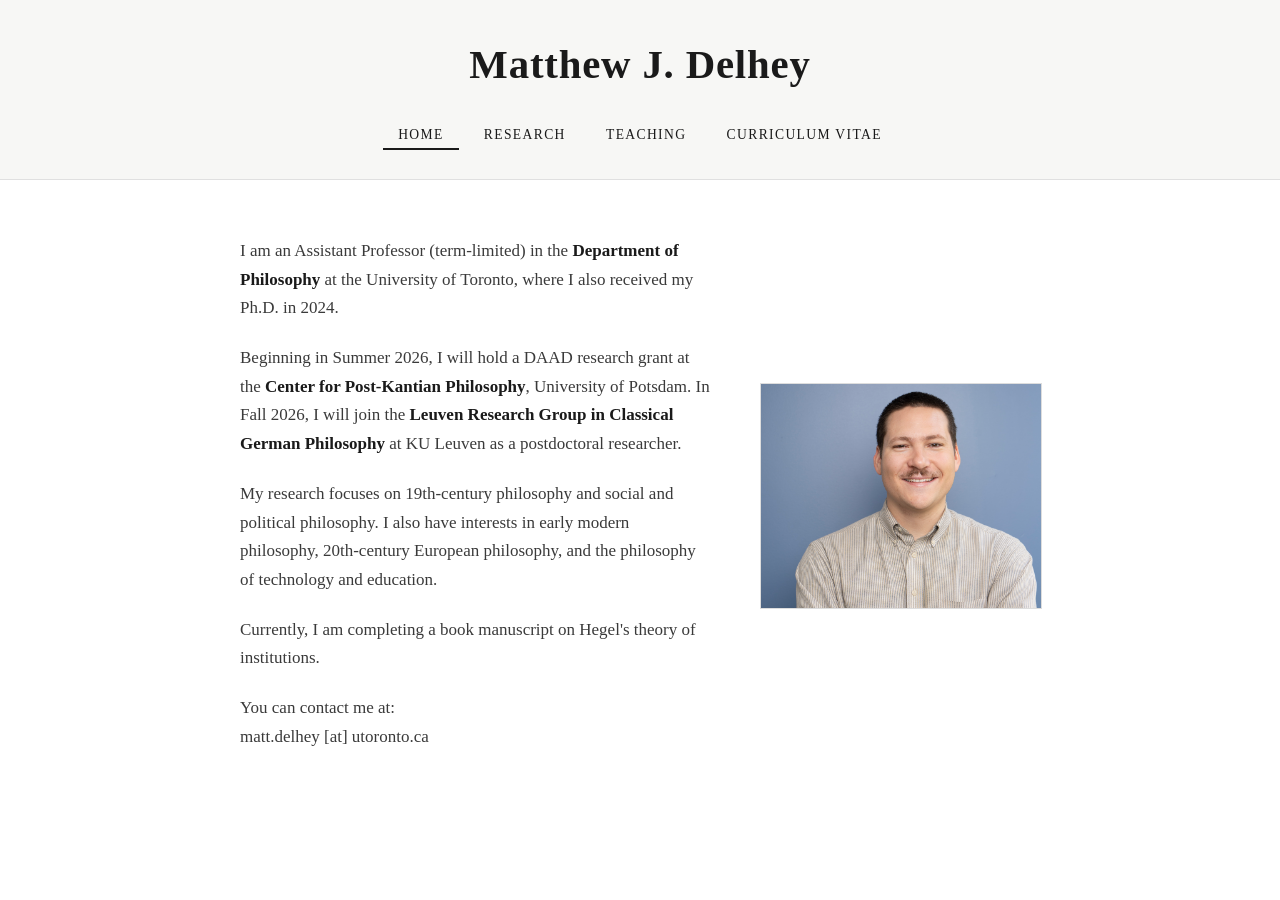
==== index.html @ 92b6ed94 "update daad" ====
<!DOCTYPE html>
<html lang="en">
<head>
    <meta charset="UTF-8">
    <meta name="viewport" content="width=device-width, initial-scale=1.0">
    <title>Matthew J. Delhey - Philosophy</title>
    <link rel="stylesheet" href="style.css">

    <!-- No Favicon -->
    <link rel="icon" href="data:,">

    <!-- Goat Counter -->
    <script data-goatcounter="https://mdelhey.goatcounter.com/count"
            async src="//gc.zgo.at/count.js"></script>

    <!-- Global site tag (gtag.js) - Google Analytics -->
    <script async src="https://www.googletagmanager.com/gtag/js?id=UA-111249008-1"></script>
    <script>
     window.dataLayer = window.dataLayer || [];
     function gtag(){dataLayer.push(arguments);}
     gtag('js', new Date());
     gtag('config', 'UA-111249008-1');
    </script>
</head>
<body>
    <header>
        <div class="header-content">
            <h1><a href=".">Matthew J. Delhey</a></h1>
            <nav>
                <a href="." class="active">Home</a>
                <a href="research">Research</a>
                <a href="teaching">Teaching</a>
                <a href="cv">Curriculum Vitae</a>
                <!-- <a href="misc.html">Miscellanea</a> -->
            </nav>
        </div>
    </header>
    <div class="header-border"></div>

    <main class="container">
        <section class="main-content">


            <p>
                I am an Assistant Professor (term-limited) in the <a
                                                                      href="https://philosophy.utoronto.ca">Department of
                Philosophy</a> at the University of Toronto, where I also
                received my Ph.D. in 2024.
            </p>
            <p>
                Beginning in Summer 2026, I will hold a DAAD research grant at the <a href="https://cpkp.net">Center for Post-Kantian Philosophy</a>, University of Potsdam. In Fall 2026, I will join the <a
                                                                                                                                                                                href="https://hiw.kuleuven.be/cmprpc/lcgp">Leuven Research Group
                in Classical German Philosophy</a> at KU Leuven as a postdoctoral researcher.
            </p>
            <p>
                My research focuses on 19th-century philosophy and social and political philosophy.
                I also have interests in early modern philosophy, 20th-century European philosophy, and the philosophy of technology and education.
                <!-- My research focuses on ethics, moral psychology, and the philosophy of action.
                     I am particularly interested in questions about moral responsibility, practical
                     reasoning, and the relationship between moral judgment and motivation. -->
            </p>
            <p>
                Currently, I am completing a book manuscript on Hegel's theory of institutions.
                                <!-- My current book project examines the role of emotions in ethical deliberation,
                     drawing on both contemporary analytic philosophy and the history of moral philosophy,
                     especially Aristotle and Hume. -->
            </p>

            <p>

                <!-- Before coming to [University Name], I was a Postdoctoral Fellow at [Institution].
                     I have also held visiting positions at [Other Institution]. -->
            </p>

            <p>
                You can contact me at: <br>
                matt.delhey [at] utoronto.ca
            </p>
        </section>

        <aside class="profile-sidebar">
            <img src="profile.jpg" alt="Profile picture of Matthew J. Delhey" class="profile-image">
        </aside>
    </main>


</body>
</html>
---- style.css ----
:root {
    --link-color: #1a1a1a;
    --link-color-hover: #555555;
    --link-color-visited: #1a1a1a;
    --link-color-active: #1a1a1a;
    --link-color-nav: #1a1a1a;
}

/* --- 0. Font --- */
@charset "UTF-8";
/* Import ET Book styles
   adapted from https://github.com/edwardtufte/et-book/blob/gh-pages/et-book.css */

@font-face {
    font-family: "et-book";
    src: url("et-book/et-book-roman-line-figures/et-book-roman-line-figures.eot");
    src: url("et-book/et-book-roman-line-figures/et-book-roman-line-figures.eot?#iefix") format("embedded-opentype"), url("et-book/et-book-roman-line-figures/et-book-roman-line-figures.woff") format("woff"), url("et-book/et-book-roman-line-figures/et-book-roman-line-figures.ttf") format("truetype"), url("et-book/et-book-roman-line-figures/et-book-roman-line-figures.svg#etbookromanosf") format("svg");
    font-weight: normal;
    font-style: normal;
    font-display: swap;
}

@font-face {
    font-family: "et-book";
    src: url("et-book/et-book-display-italic-old-style-figures/et-book-display-italic-old-style-figures.eot");
    src: url("et-book/et-book-display-italic-old-style-figures/et-book-display-italic-old-style-figures.eot?#iefix") format("embedded-opentype"), url("et-book/et-book-display-italic-old-style-figures/et-book-display-italic-old-style-figures.woff") format("woff"), url("et-book/et-book-display-italic-old-style-figures/et-book-display-italic-old-style-figures.ttf") format("truetype"), url("et-book/et-book-display-italic-old-style-figures/et-book-display-italic-old-style-figures.svg#etbookromanosf") format("svg");
    font-weight: normal;
    font-style: italic;
    font-display: swap;
}

@font-face {
    font-family: "et-book";
    src: url("et-book/et-book-bold-line-figures/et-book-bold-line-figures.eot");
    src: url("et-book/et-book-bold-line-figures/et-book-bold-line-figures.eot?#iefix") format("embedded-opentype"), url("et-book/et-book-bold-line-figures/et-book-bold-line-figures.woff") format("woff"), url("et-book/et-book-bold-line-figures/et-book-bold-line-figures.ttf") format("truetype"), url("et-book/et-book-bold-line-figures/et-book-bold-line-figures.svg#etbookromanosf") format("svg");
    font-weight: bold;
    font-style: normal;
    font-display: swap;
}

@font-face {
    font-family: "et-book-roman-old-style";
    src: url("et-book/et-book-roman-old-style-figures/et-book-roman-old-style-figures.eot");
    src: url("et-book/et-book-roman-old-style-figures/et-book-roman-old-style-figures.eot?#iefix") format("embedded-opentype"), url("et-book/et-book-roman-old-style-figures/et-book-roman-old-style-figures.woff") format("woff"), url("et-book/et-book-roman-old-style-figures/et-book-roman-old-style-figures.ttf") format("truetype"), url("et-book/et-book-roman-old-style-figures/et-book-roman-old-style-figures.svg#etbookromanosf") format("svg");
    font-weight: normal;
    font-style: normal;
    font-display: swap;
}

/* --- 1. Global Reset and Basic Typography --- */

body {
    background-color: #ffffff;
    color: #2c2c2c;
    font-family: et-book, Palatino, "Palatino Linotype", "Palatino LT STD", "Book Antiqua", Georgia, serif;
    font-size: 17px;
    margin: 0;
    padding: 0;
    line-height: 1.7;
}

/* --- 2. Navigation and Header --- */

header {
    background-color: #f7f7f5;
    max-width: 100%;
    padding: 30px 20px 15px 20px;
    text-align: center;
}

header .header-content {
    max-width: 1000px;
    margin: 0 auto;
}

/* Full-width border line */
.header-border {
    width: 100%;
    border-bottom: 1px solid #e0e0e0;
}

h1 {
    font-size: 2.4em;
    margin: 0 0 0.5em 0;
    /* font-weight: normal; */
    letter-spacing: 0.02em;
    color: #1a1a1a;
    font-weight: 700;
    /* margin-top: 4rem; */
    /* margin-bottom: 1.5rem; */
    /* font-size: 3.2rem; */
    /* line-height: 1; */
}

h1 a {
    color: inherit;
    font-weight: inherit;
    text-decoration: none;
}

h1 a:hover {
    color: inherit;
}

nav {
    margin-bottom: 15px;
}

nav a {
    color: #4a4a4a;
    text-decoration: none;
    padding: 8px 15px;
    padding-bottom: 6px;
    margin: 0 3px;
    font-weight: normal;
    text-transform: uppercase;
    font-size: 0.8em;
    letter-spacing: 0.1em;
    transition: color 0.2s ease, border-bottom 0.2s ease;
    border-bottom: 2px solid transparent;
}

nav a:visited {
    color: var(--link-color-nav);
    text-decoration: none;
}

nav a:hover {
    color: #000000;
    text-decoration: none;
    border-bottom: 2px solid #1a1a1a;
}

nav a.active {
    color: var(--link-color-nav);
    pointer-events: none;
    border-bottom: 2px solid #1a1a1a;
}

/* --- 3. Layout (The Responsive Part) --- */

/* Container with sidebar (for home page) */
.container {
    max-width: 800px;
    margin: 0 auto;
    padding: 40px 20px;
    display: grid;
    grid-template-columns: 1fr 280px;
    gap: 50px;
    align-items: center;
}

/* Container without sidebar (for other pages) */
.container-full {
    max-width: 800px;
    margin: 0 auto;
    padding: 40px 20px;
}

/* Media Query for Responsiveness on smaller screens */
@media (max-width: 768px) {
    header {
        padding: 20px 15px 10px 15px;
    }

    h1 {
        font-size: 1.8em;
    }

    nav a {
        display: inline-block;
        margin: 5px 3px;
        font-size: 0.75em;
        padding: 6px 10px;
        color: var(--link-color-nav);
    }

    .container {
        grid-template-columns: 1fr;
        gap: 25px;
        padding: 25px 15px;
    }

    .profile-sidebar {
        order: -1;
        text-align: center;
        padding-bottom: 25px;
        border-bottom: 1px solid #e8e8e8;
    }

    .profile-image {
        max-width: 250px;
    }

    .container-full {
        padding: 25px 15px;
    }

    .painting-section {
        padding: 30px 15px;
    }

    .painting-image {
        max-width: 100%;
    }
}

/* --- 4. Profile Sidebar and Image --- */

.profile-sidebar {
    text-align: center;
}

.profile-image {
    width: 100%;
    max-width: 280px;
    height: auto;
    display: block;
    margin: 0 auto;
    border: 1px solid #ddd;
}

/* --- 5. Main Content Styling --- */

.main-content {
    min-width: 0;
}

h2 {
    font-size: 1.4em;
    border-bottom: 1px solid #e0e0e0;
    padding-bottom: 8px;
    margin-top: 0;
    margin-bottom: 20px;
    color: #1a1a1a;
    font-weight: normal;
    letter-spacing: 0.02em;
}

h3 {
    font-size: 1.1em;
    margin-top: 30px;
    margin-bottom: 12px;
    color: #2c2c2c;
    font-weight: bold;
}

p {
    margin-bottom: 1.2em;
    color: #3a3a3a;
}

ul {
    list-style-type: square;
    padding-left: 20px;
}

li {
    margin-bottom: 12px;
}

a {
    color: var(--link-color);
    text-decoration: none;
    font-weight: bold;
    transition: color 0.2s ease;
}

a:link {
    color: var(--link-color);
}

a:visited {
    color: var(--link-color-visited);
}

a:hover {
    color: var(--link-color-hover);
}

a:active {
    color: var(--link-color-active);
}

/* Italics for book/journal titles */
em, i {
    font-style: italic;
}

/* --- 6. CV-Specific Styles --- */

.cv-section {
    margin-bottom: 35px;
}

.cv-entry {
    margin-bottom: 18px;
    padding-left: 18px;
    border-left: 2px solid #e0e0e0;
}

.cv-entry .date {
    color: #666;
    font-size: 0.85em;
    text-transform: uppercase;
    letter-spacing: 0.05em;
}

.cv-entry .title {
    font-weight: bold;
    color: #1a1a1a;
}

.cv-entry .details {
    font-size: 0.95em;
    color: #4a4a4a;
}

/* --- 7. Teaching-Specific Styles --- */

.course-list {
    list-style-type: none;
    padding-left: 0;
}

.course-list li {
    padding: 15px 0;
    border-bottom: 1px solid #e8e8e8;
}

.course-list li:last-child {
    border-bottom: none;
}

.course-number {
    font-weight: bold;
    color: var(--link-color);
}

.course-title {
    font-style: italic;
}

/* --- 8. Publication and Abstract Styles --- */



.publication-list {
    list-style-type: none;
    padding-left: 0;
}

.publication-list > li {
    margin-bottom: 25px;
}

.publication-entry {
    line-height: 1.7;
}

/* .abstract-link { */
/*     color: var(--link-color); */
/*     cursor: pointer; */
/*     text-decoration: none; */
/*     font-weight: bold; */
/*     transition: color 0.2s ease; */
/* } */

/* .abstract-link:hover { */
/*     color: var(--link-color-hover); */
/* } */

.abstract-link {
    color: var(--link-color);
    cursor: pointer;
    text-decoration: none;
    font-weight: bold;
    font-family: inherit;
    font-size: inherit;
    background: none;
    border: none;
    padding: 0;
    margin: 0;
    transition: color 0.2s ease;
    white-space: nowrap;
}

.abstract-link:hover {
    color: var(--link-color-hover);
}

.abstract-text {
    display: none;
    margin: 12px 0 0 0;
    padding: 12px 15px;
    background-color: #fafafa;
    border-left: 2px solid #ddd;
    font-size: 0.9em;
    color: #4a4a4a;
    line-height: 1.6;
}

.abstract-text.show {
    display: block;
}

/* --- 9. Painting Section --- */

.painting-section {
    max-width: 800px;
    margin: 0 auto;
    padding: 50px 20px;
    text-align: center;
    border-top: 1px solid #e8e8e8;
}

.painting-image {
    max-width: 600px;
    width: 100%;
    height: auto;
    display: block;
    margin: 0 auto 20px auto;
    border: 1px solid #ddd;
}

.painting-attribution {
    font-size: 0.75em;
    color: #888;
    font-style: italic;
    line-height: 1.5;
    max-width: 500px;
    margin: 0 auto;
}

.painting-attribution a {
    color: #666;
    text-decoration: none;
    font-weight: normal;
}

.painting-attribution a:hover {
    color: #333;
}

/* --- 10. Footer --- */

footer {
    max-width: 100%;
    margin-top: 0;
    padding: 25px 20px;
    text-align: center;
    font-size: 0.8em;
    color: #888;
    border-top: 1px solid #e8e8e8;
    letter-spacing: 0.03em;
}

footer p {
    margin: 0;
    color: #888;
}
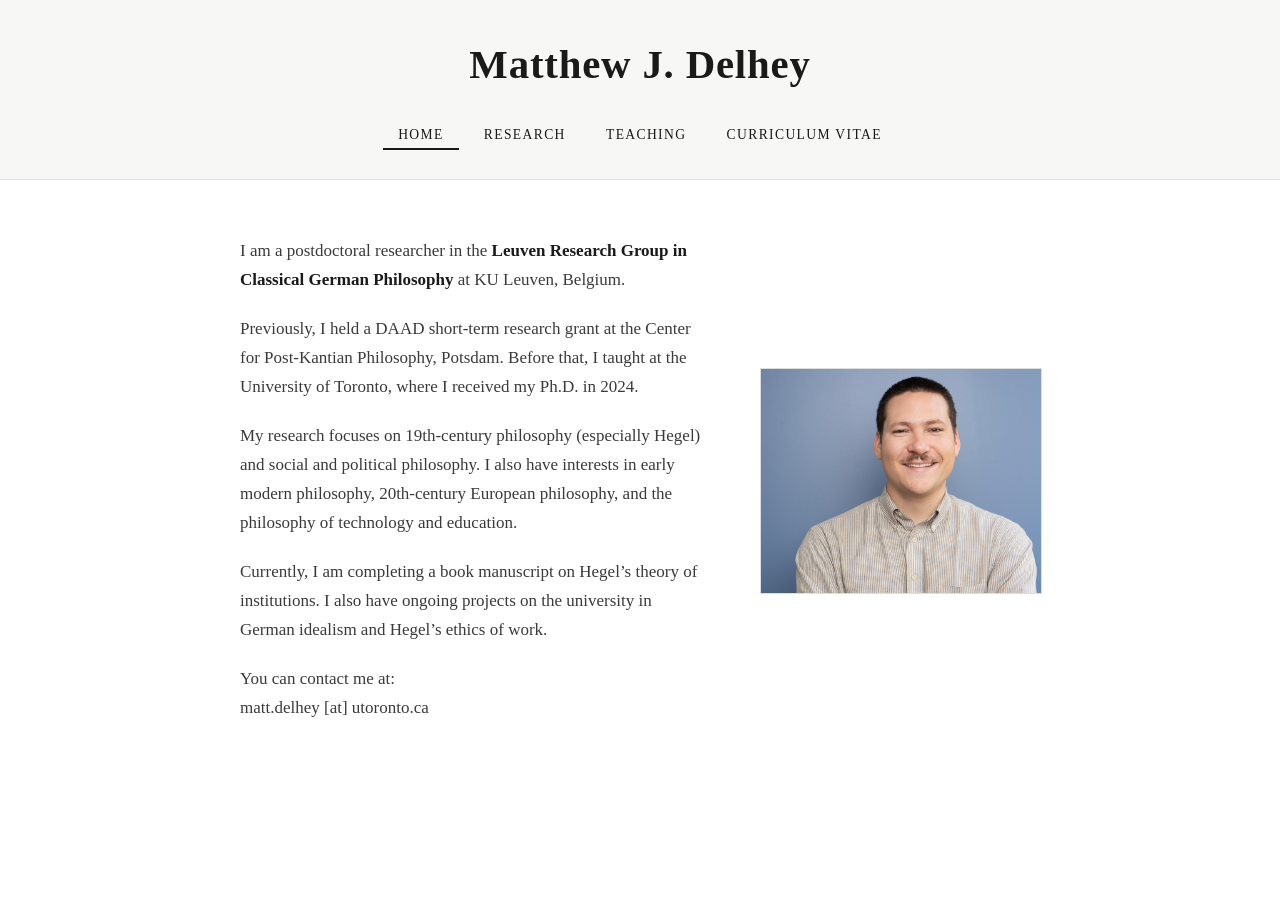
==== commit 05dfa270: "update" ====
--- a/index.html
+++ b/index.html
@@ -42,25 +42,19 @@
 
 
             <p>
-                I am an Assistant Professor (term-limited) in the <a
-                                                                      href="https://philosophy.utoronto.ca">Department of
-                Philosophy</a> at the University of Toronto, where I also
-                received my Ph.D. in 2024.
+                I am a postdoctoral researcher in the <a href="https://hiw.kuleuven.be/cmprpc/lcgp">Leuven Research Group in Classical German Philosophy</a> at KU Leuven, Belgium.
             </p>
             <p>
-                Beginning in Summer 2026, I will hold a DAAD research grant at the <a href="https://cpkp.net">Center for Post-Kantian Philosophy</a>, University of Potsdam. In Fall 2026, I will join the <a
-                                                                                                                                                                                href="https://hiw.kuleuven.be/cmprpc/lcgp">Leuven Research Group
-                in Classical German Philosophy</a> at KU Leuven as a postdoctoral researcher.
+                Previously, I held a DAAD short-term research grant at the Center for Post-Kantian Philosophy, Potsdam. Before that, I taught at the University of Toronto, where I received my Ph.D. in 2024.
             </p>
             <p>
-                My research focuses on 19th-century philosophy and social and political philosophy.
-                I also have interests in early modern philosophy, 20th-century European philosophy, and the philosophy of technology and education.
+                My research focuses on 19th-century philosophy (especially Hegel) and social and political philosophy. I also have interests in early modern philosophy, 20th-century European philosophy, and the philosophy of technology and education.
                 <!-- My research focuses on ethics, moral psychology, and the philosophy of action.
                      I am particularly interested in questions about moral responsibility, practical
                      reasoning, and the relationship between moral judgment and motivation. -->
             </p>
             <p>
-                Currently, I am completing a book manuscript on Hegel's theory of institutions.
+                Currently, I am completing a book manuscript on Hegel’s theory of institutions. I also have ongoing projects on the university in German idealism and Hegel’s ethics of work.
                                 <!-- My current book project examines the role of emotions in ethical deliberation,
                      drawing on both contemporary analytic philosophy and the history of moral philosophy,
                      especially Aristotle and Hume. -->
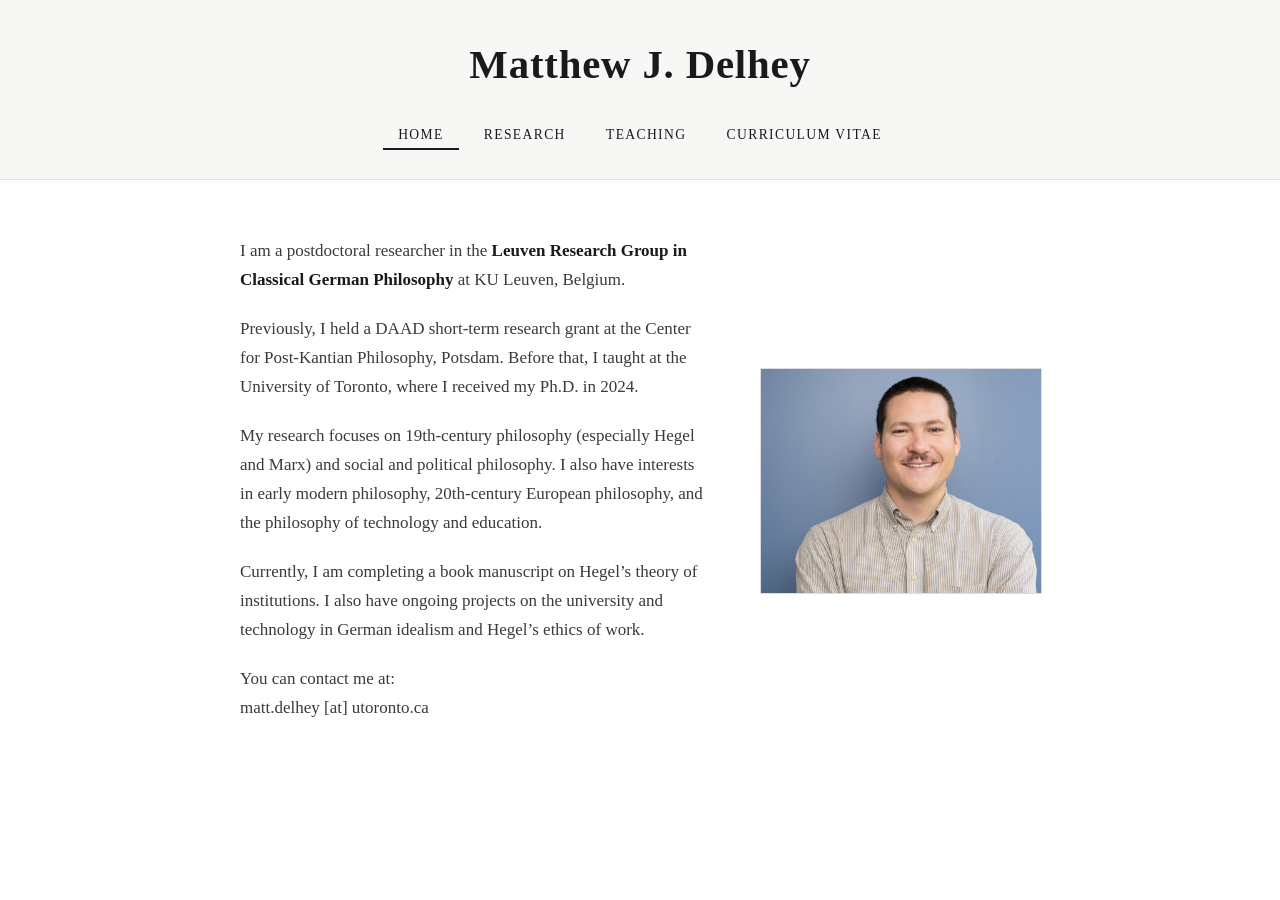
==== commit f002e150: "update index" ====
--- a/index.html
+++ b/index.html
@@ -48,13 +48,13 @@
                 Previously, I held a DAAD short-term research grant at the Center for Post-Kantian Philosophy, Potsdam. Before that, I taught at the University of Toronto, where I received my Ph.D. in 2024.
             </p>
             <p>
-                My research focuses on 19th-century philosophy (especially Hegel) and social and political philosophy. I also have interests in early modern philosophy, 20th-century European philosophy, and the philosophy of technology and education.
+                My research focuses on 19th-century philosophy (especially Hegel and Marx) and social and political philosophy. I also have interests in early modern philosophy, 20th-century European philosophy, and the philosophy of technology and education.
                 <!-- My research focuses on ethics, moral psychology, and the philosophy of action.
                      I am particularly interested in questions about moral responsibility, practical
                      reasoning, and the relationship between moral judgment and motivation. -->
             </p>
             <p>
-                Currently, I am completing a book manuscript on Hegel’s theory of institutions. I also have ongoing projects on the university in German idealism and Hegel’s ethics of work.
+                Currently, I am completing a book manuscript on Hegel’s theory of institutions. I also have ongoing projects on the university and technology in German idealism and Hegel’s ethics of work.
                                 <!-- My current book project examines the role of emotions in ethical deliberation,
                      drawing on both contemporary analytic philosophy and the history of moral philosophy,
                      especially Aristotle and Hume. -->
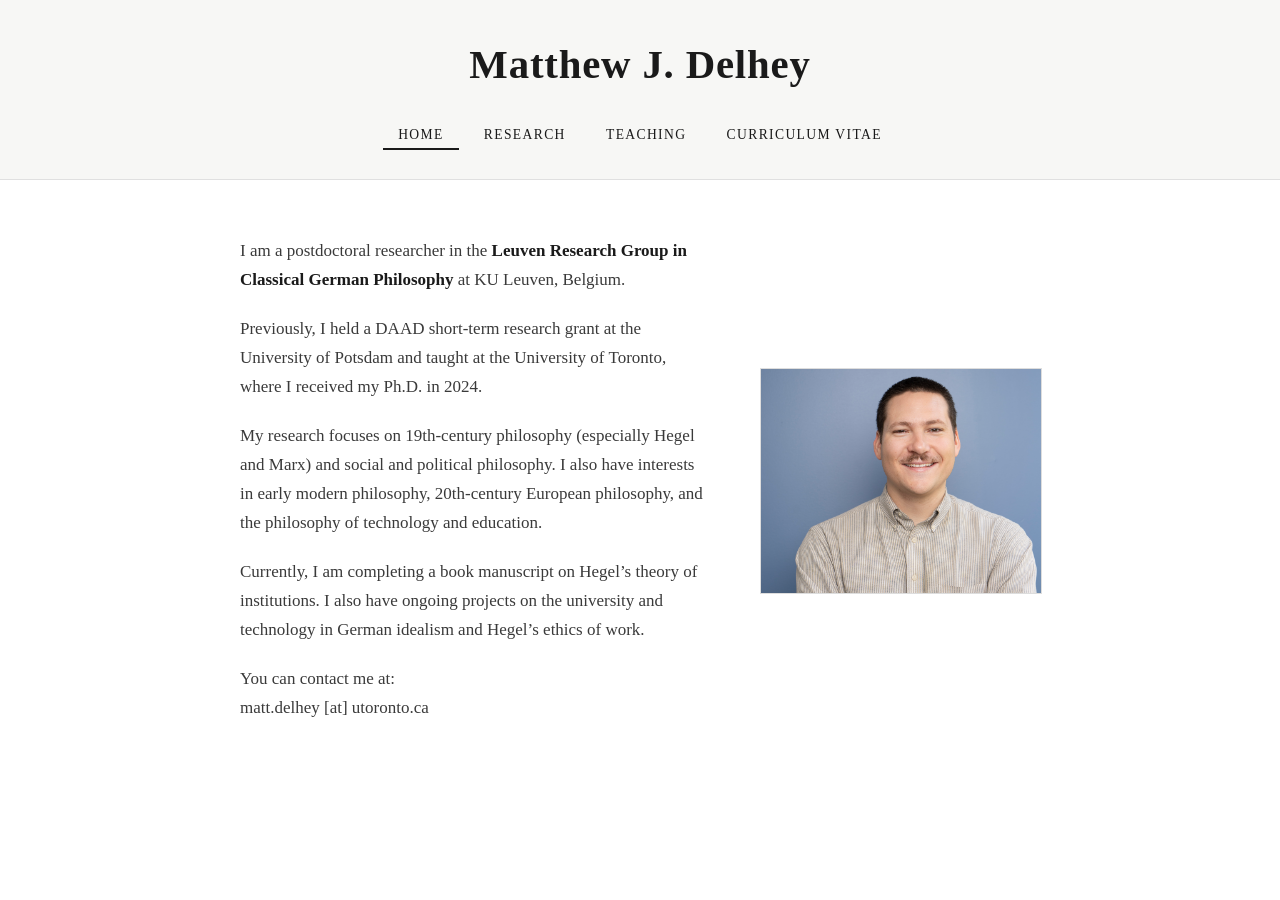
==== commit 1c1e3bf4: "update" ====
--- a/index.html
+++ b/index.html
@@ -45,7 +45,7 @@
                 I am a postdoctoral researcher in the <a href="https://hiw.kuleuven.be/cmprpc/lcgp">Leuven Research Group in Classical German Philosophy</a> at KU Leuven, Belgium.
             </p>
             <p>
-                Previously, I held a DAAD short-term research grant at the Center for Post-Kantian Philosophy, Potsdam. Before that, I taught at the University of Toronto, where I received my Ph.D. in 2024.
+                Previously, I held a DAAD short-term research grant at the University of Potsdam and taught at the University of Toronto, where I received my Ph.D. in 2024.
             </p>
             <p>
                 My research focuses on 19th-century philosophy (especially Hegel and Marx) and social and political philosophy. I also have interests in early modern philosophy, 20th-century European philosophy, and the philosophy of technology and education.
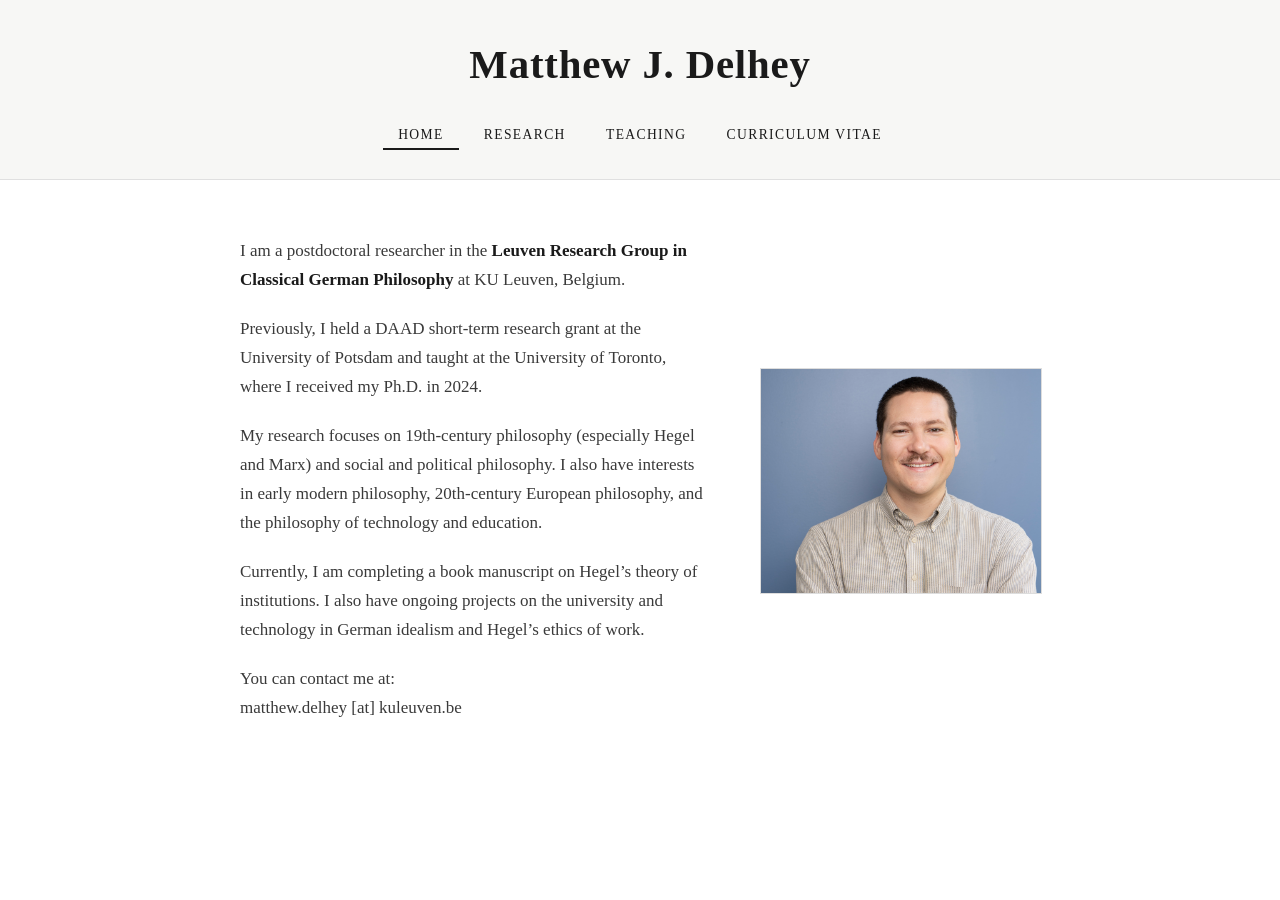
==== commit aaeff18e: "update" ====
--- a/index.html
+++ b/index.html
@@ -68,7 +68,7 @@
 
             <p>
                 You can contact me at: <br>
-                matt.delhey [at] utoronto.ca
+                matthew.delhey [at] kuleuven.be
             </p>
         </section>
 
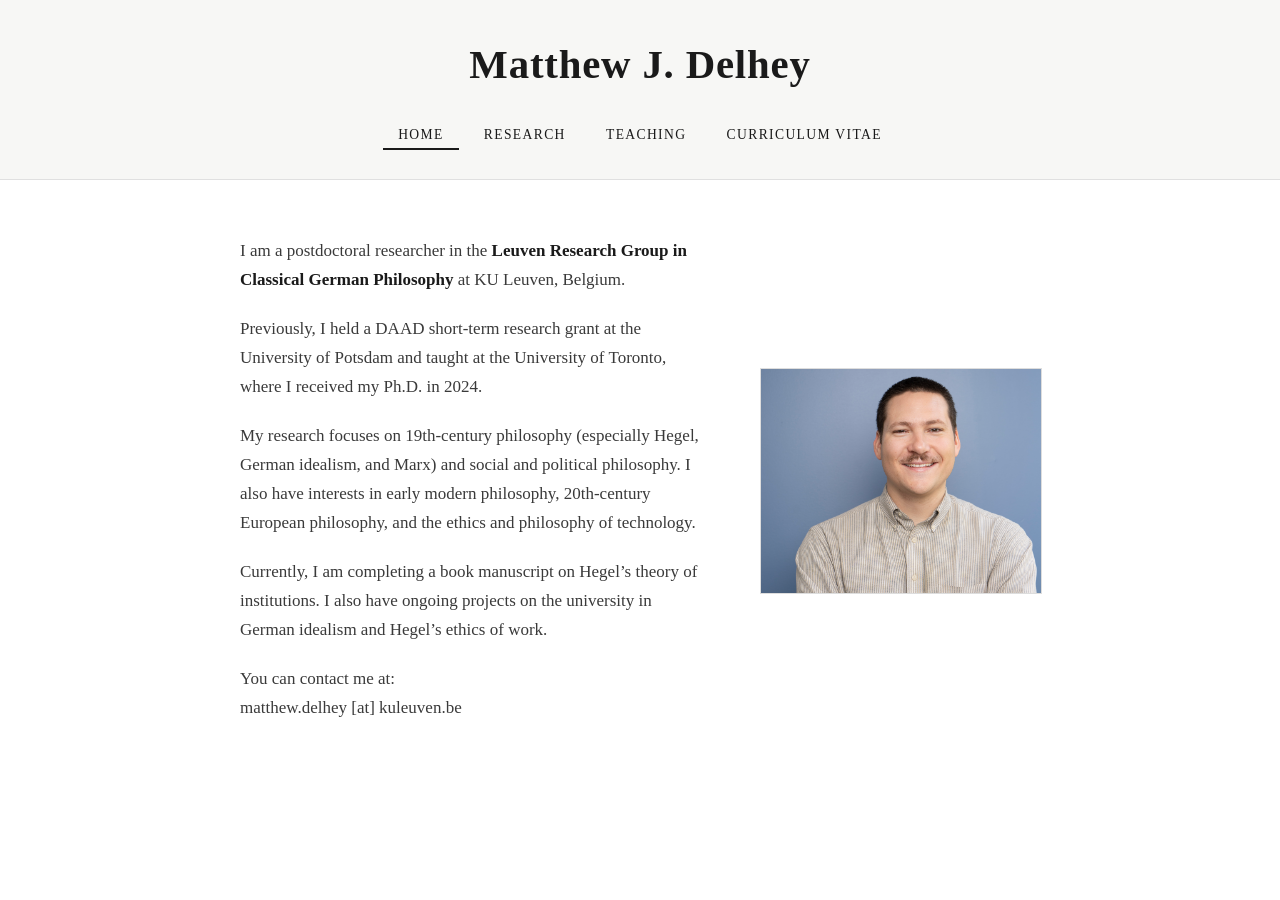
==== commit 71976e09: "update site" ====
--- a/index.html
+++ b/index.html
@@ -48,13 +48,13 @@
                 Previously, I held a DAAD short-term research grant at the University of Potsdam and taught at the University of Toronto, where I received my Ph.D. in 2024.
             </p>
             <p>
-                My research focuses on 19th-century philosophy (especially Hegel and Marx) and social and political philosophy. I also have interests in early modern philosophy, 20th-century European philosophy, and the philosophy of technology and education.
+                My research focuses on 19th-century philosophy (especially Hegel, German idealism, and Marx) and social and political philosophy. I also have interests in early modern philosophy, 20th-century European philosophy, and the ethics and philosophy of technology. 
                 <!-- My research focuses on ethics, moral psychology, and the philosophy of action.
                      I am particularly interested in questions about moral responsibility, practical
                      reasoning, and the relationship between moral judgment and motivation. -->
             </p>
             <p>
-                Currently, I am completing a book manuscript on Hegel’s theory of institutions. I also have ongoing projects on the university and technology in German idealism and Hegel’s ethics of work.
+                Currently, I am completing a book manuscript on Hegel’s theory of institutions. I also have ongoing projects on the university in German idealism and Hegel’s ethics of work.
                                 <!-- My current book project examines the role of emotions in ethical deliberation,
                      drawing on both contemporary analytic philosophy and the history of moral philosophy,
                      especially Aristotle and Hume. -->
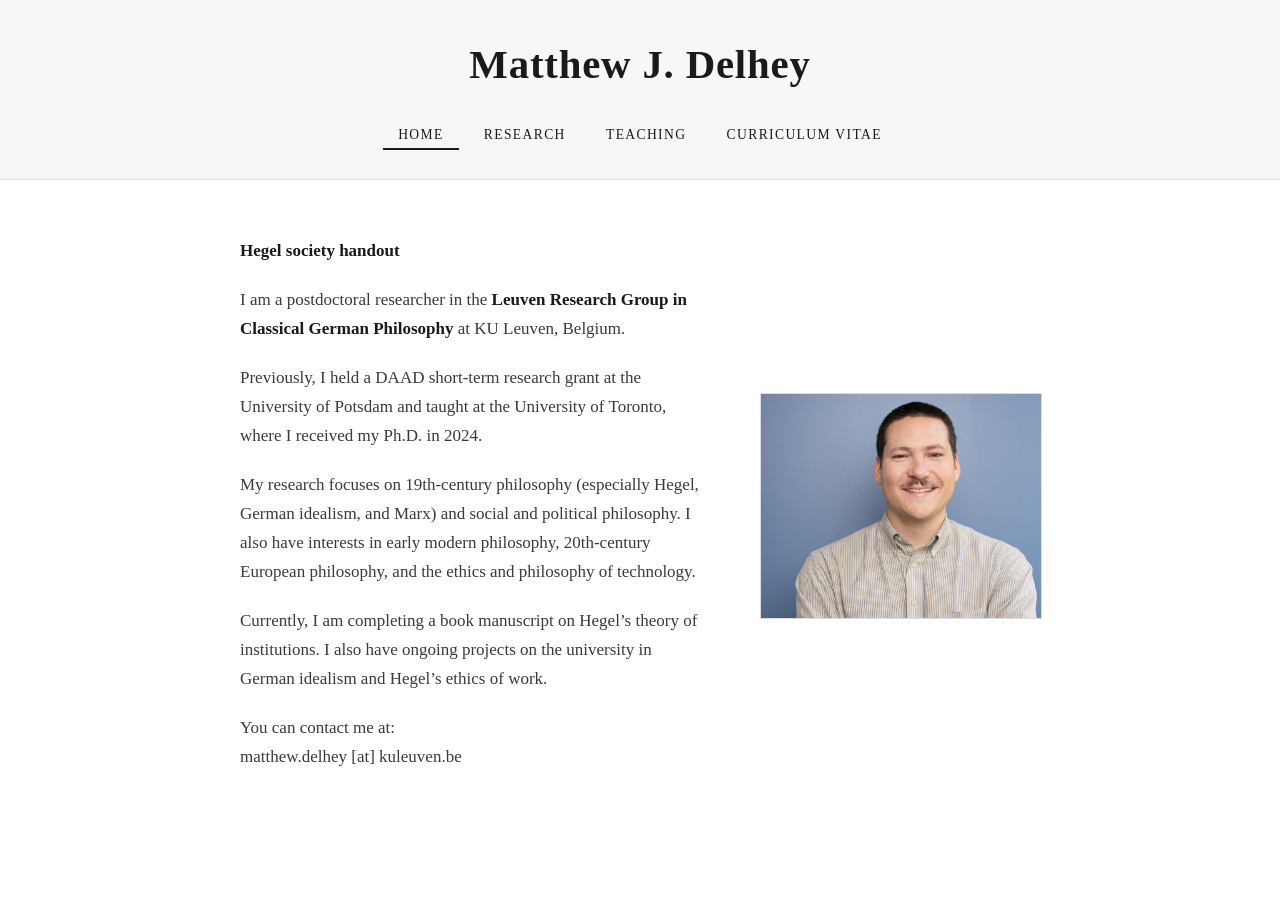
==== commit 54d6f05c: "update website with handout" ====
--- a/index.html
+++ b/index.html
@@ -40,7 +40,9 @@
     <main class="container">
         <section class="main-content">
 
-
+            <p>
+                <a href="https://www.dropbox.com/scl/fi/4m9zqze2dntpzuyprtvni/delhey-handout-hegel-society-2026.pdf?rlkey=fhuo2iuza9mxr02iz6agvfu99&amp;dl=0">Hegel society handout</a>
+            </p>
             <p>
                 I am a postdoctoral researcher in the <a href="https://hiw.kuleuven.be/cmprpc/lcgp">Leuven Research Group in Classical German Philosophy</a> at KU Leuven, Belgium.
             </p>
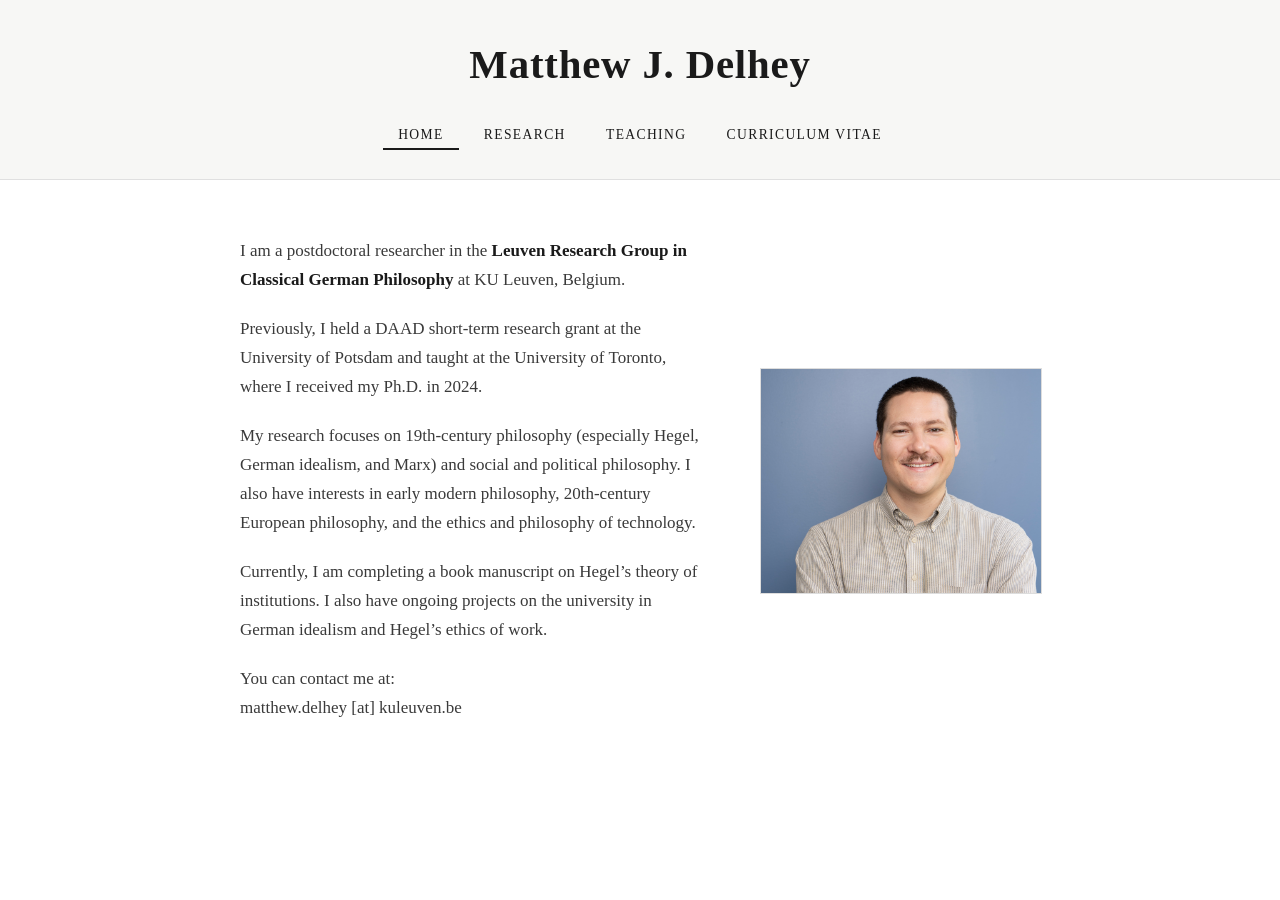
==== commit a3718575: "update" ====
--- a/index.html
+++ b/index.html
@@ -41,9 +41,6 @@
         <section class="main-content">
 
             <p>
-                <a href="https://www.dropbox.com/scl/fi/4m9zqze2dntpzuyprtvni/delhey-handout-hegel-society-2026.pdf?rlkey=fhuo2iuza9mxr02iz6agvfu99&amp;dl=0">Hegel society handout</a>
-            </p>
-            <p>
                 I am a postdoctoral researcher in the <a href="https://hiw.kuleuven.be/cmprpc/lcgp">Leuven Research Group in Classical German Philosophy</a> at KU Leuven, Belgium.
             </p>
             <p>
